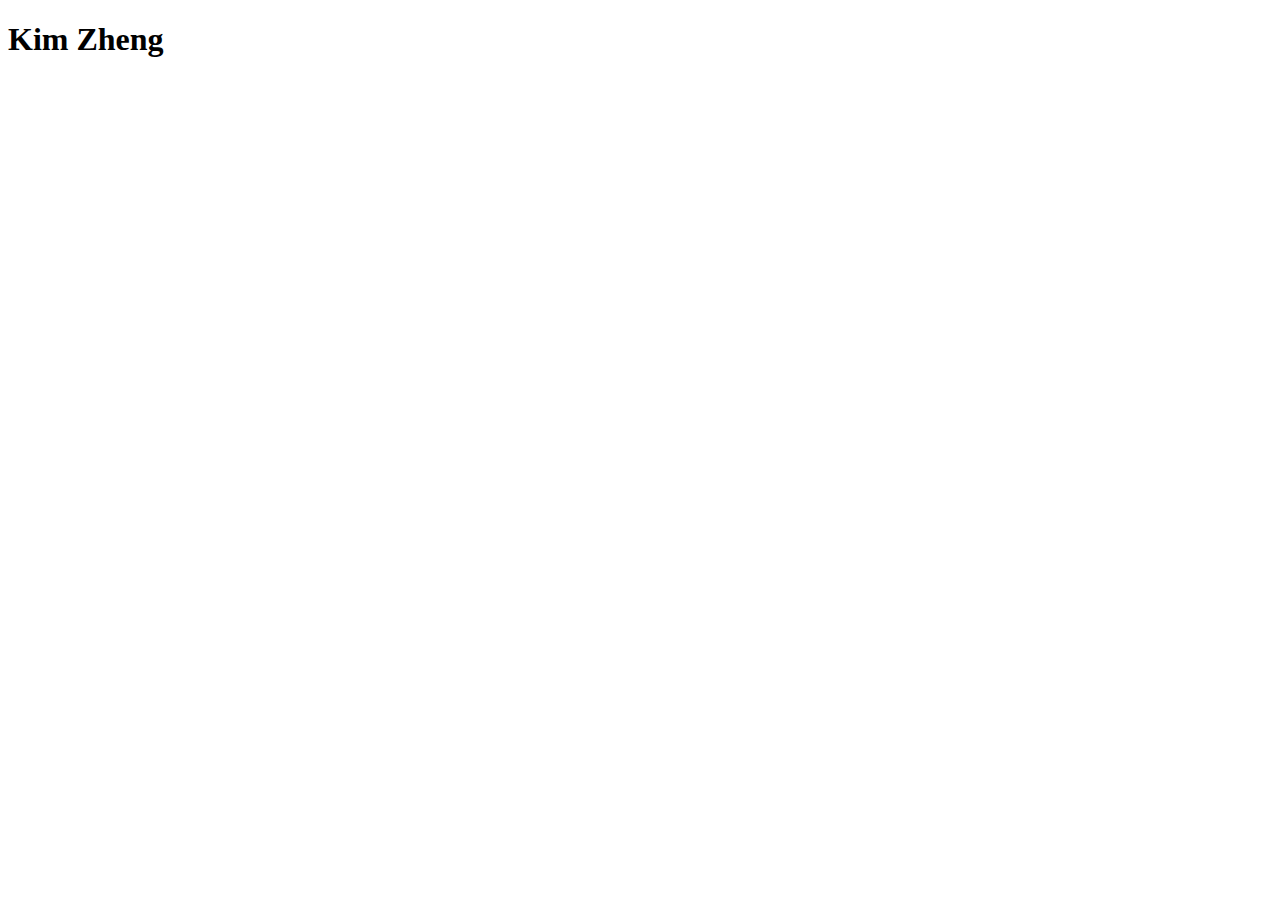
==== HTML/HTML - Personal Site/index.html @ 8b3fa537 "HTML introduction" ====
<!DOCTYPE html>
<!--[if lt IE 7]>      <html class="no-js lt-ie9 lt-ie8 lt-ie7"> <![endif]-->
<!--[if IE 7]>         <html class="no-js lt-ie9 lt-ie8"> <![endif]-->
<!--[if IE 8]>         <html class="no-js lt-ie9"> <![endif]-->
<!--[if gt IE 8]>      <html class="no-js"> <!--<![endif]-->
<html>
    <head>
        <meta charset="utf-8">
        <meta http-equiv="X-UA-Compatible" content="IE=edge">
        <title>Kim's Personal Site</title>
        <meta name="description" content="">
        <meta name="viewport" content="width=device-width, initial-scale=1">
        <link rel="stylesheet" href="">
    </head>
    <body>
        <h1>Kim Zheng</h1>
        
    </body>
</html>
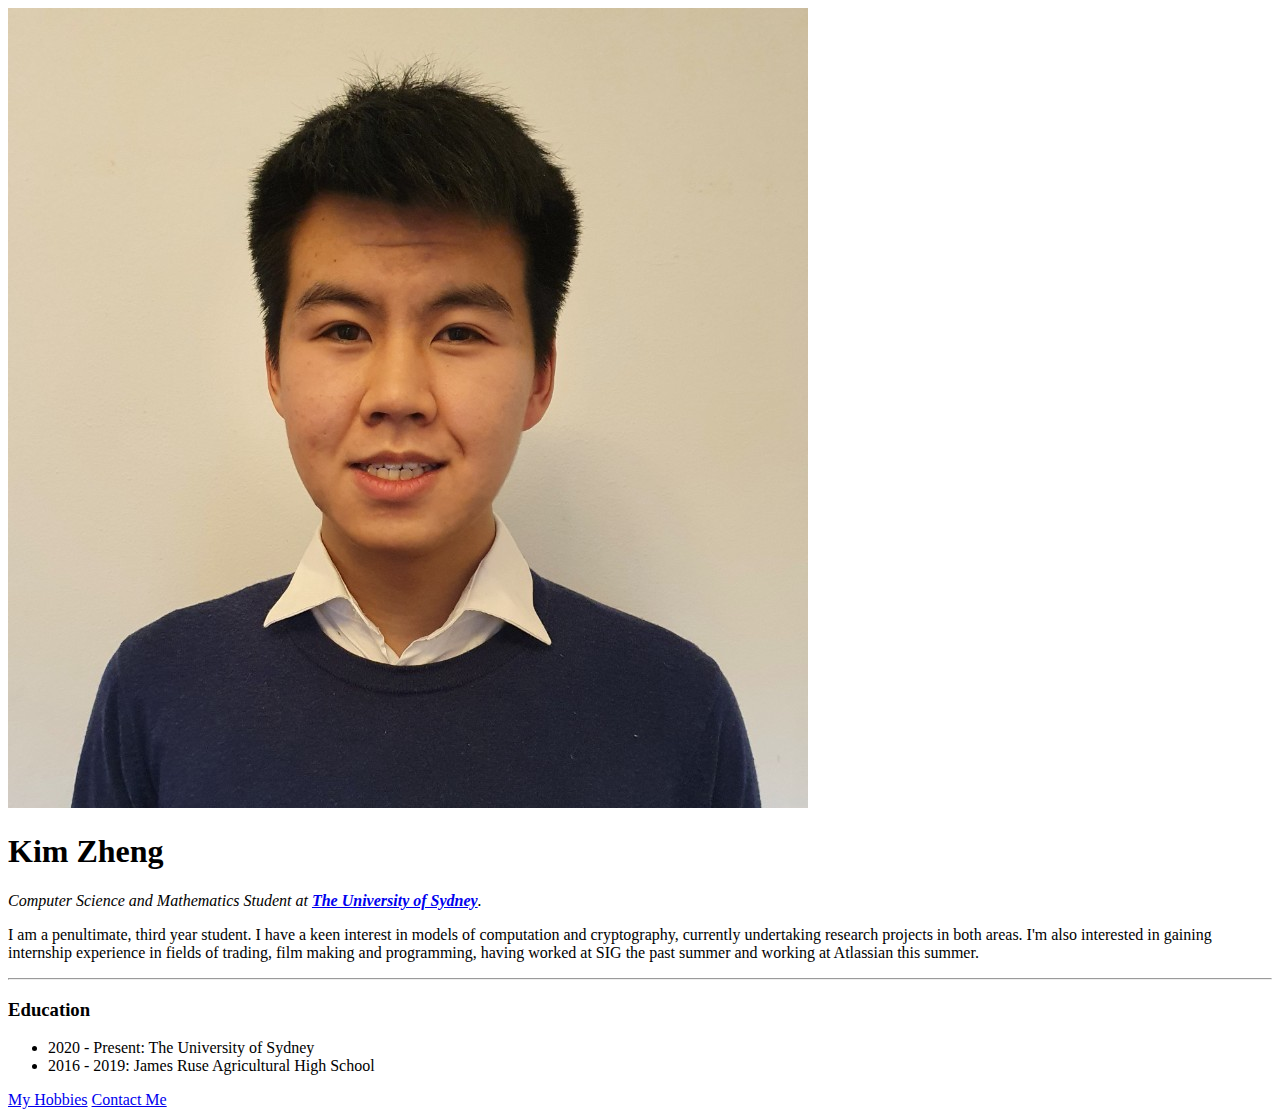
==== commit 84cf152b: "Introduction to HTML Complete" ====
--- a/HTML/HTML - Personal Site/index.html
+++ b/HTML/HTML - Personal Site/index.html
@@ -13,7 +13,23 @@
         <link rel="stylesheet" href="">
     </head>
     <body>
+        <img src="id-photo.jpg" alt="Kim Profile Picture">
         <h1>Kim Zheng</h1>
-        
+        <p><em>Computer Science and Mathematics Student at <a href="https://www.sydney.edu.au/"><strong>The University of Sydney</strong></a>.</em></p>
+        <p>
+            I am a penultimate, third year student. I have a keen interest in models of computation and cryptography, currently
+            undertaking research projects in both areas. I'm also interested in gaining internship experience in
+            fields of trading, film making and programming, having worked at SIG the past summer and working at Atlassian this summer.
+        </p>
+        <hr>
+
+        <h3>Education</h3>
+        <ul>
+            <li>2020 - Present: The University of Sydney</li>
+            <li>2016 - 2019: James Ruse Agricultural High School</li>
+        </ul>
+
+        <a href="hobbies.html">My Hobbies</a>
+        <a href="contact-details.html">Contact Me</a>
     </body>
 </html>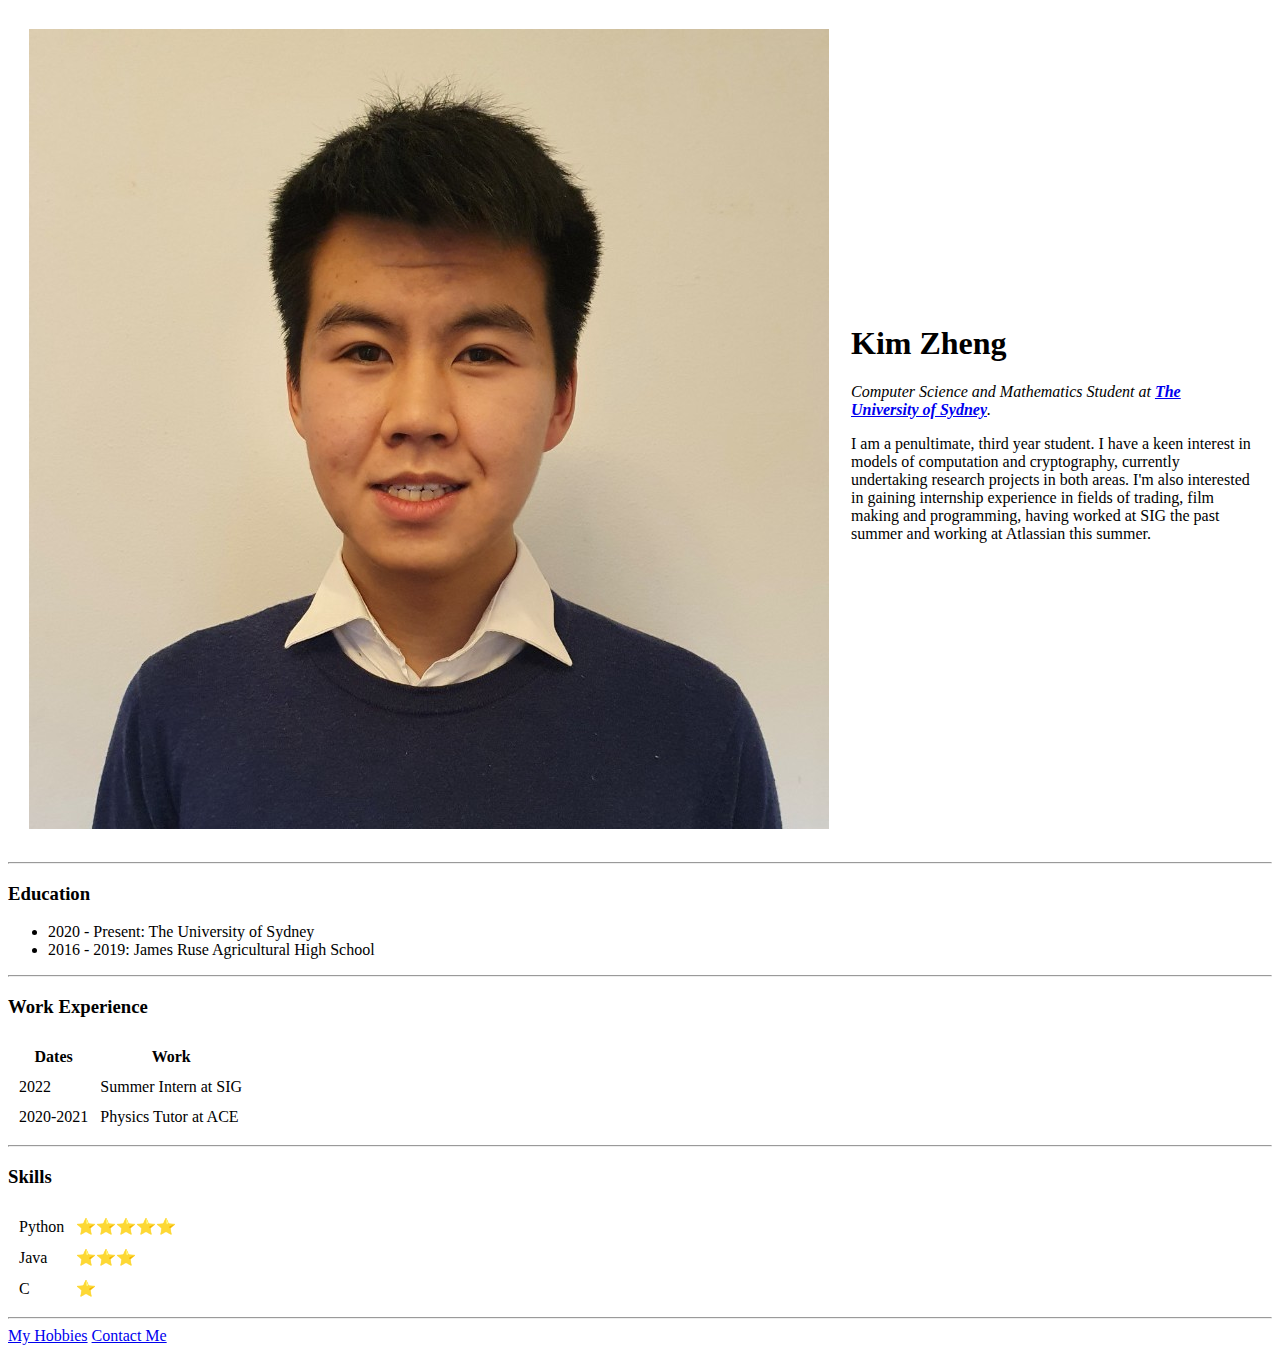
==== commit 0ba2c692: "Intermediate HTML section completed" ====
--- a/HTML/HTML - Personal Site/index.html
+++ b/HTML/HTML - Personal Site/index.html
@@ -13,22 +13,73 @@
         <link rel="stylesheet" href="">
     </head>
     <body>
-        <img src="id-photo.jpg" alt="Kim Profile Picture">
-        <h1>Kim Zheng</h1>
-        <p><em>Computer Science and Mathematics Student at <a href="https://www.sydney.edu.au/"><strong>The University of Sydney</strong></a>.</em></p>
-        <p>
-            I am a penultimate, third year student. I have a keen interest in models of computation and cryptography, currently
-            undertaking research projects in both areas. I'm also interested in gaining internship experience in
-            fields of trading, film making and programming, having worked at SIG the past summer and working at Atlassian this summer.
-        </p>
+        <table cellspacing="20">
+            <tr>
+                <td><img src="id-photo.jpg" alt="Kim Profile Picture"></td>
+                <td>
+                    <h1>Kim Zheng</h1>
+                    <p><em>Computer Science and Mathematics Student at <a href="https://www.sydney.edu.au/"><strong>The University of Sydney</strong></a>.</em></p>
+                    <p>
+                        I am a penultimate, third year student. I have a keen interest in models of computation and cryptography, currently
+                        undertaking research projects in both areas. I'm also interested in gaining internship experience in
+                        fields of trading, film making and programming, having worked at SIG the past summer and working at Atlassian this summer.
+                    </p>
+                </td>
+            </tr>
+        </table>
+
         <hr>
-
         <h3>Education</h3>
         <ul>
             <li>2020 - Present: The University of Sydney</li>
             <li>2016 - 2019: James Ruse Agricultural High School</li>
         </ul>
 
+        <hr>
+        <h3>Work Experience</h3>
+        <table cellspacing="10">
+            <thead>
+                <tr>
+                    <th>Dates</th>
+                    <th>Work</th>
+                </tr>
+            </thead>
+            <tbody>
+
+            </tbody>
+            <tfoot>
+
+            </tfoot>
+            <tr>
+                <td>2022</td>
+                <td>Summer Intern at SIG</td>
+            </tr>
+            <tr>
+                <td>2020-2021</td>
+                <td>Physics Tutor at ACE</td>
+            </tr>
+        </table>
+
+        <hr>
+        <h3>Skills</h3>
+        <table cellspacing="10">
+            <tbody>
+                <tr>
+                    <td>Python</td>
+                    <td>⭐⭐⭐⭐⭐</td>
+                </tr>
+                <tr>
+                    <td>Java</td>
+                    <td>⭐⭐⭐</td>
+                </tr>
+                <tr>
+                    <td>C</td>
+                    <td>⭐</td>
+                </tr>
+            </tbody>
+        </table>            
+
+        <hr>
         <a href="hobbies.html">My Hobbies</a>
         <a href="contact-details.html">Contact Me</a>
     </body>
